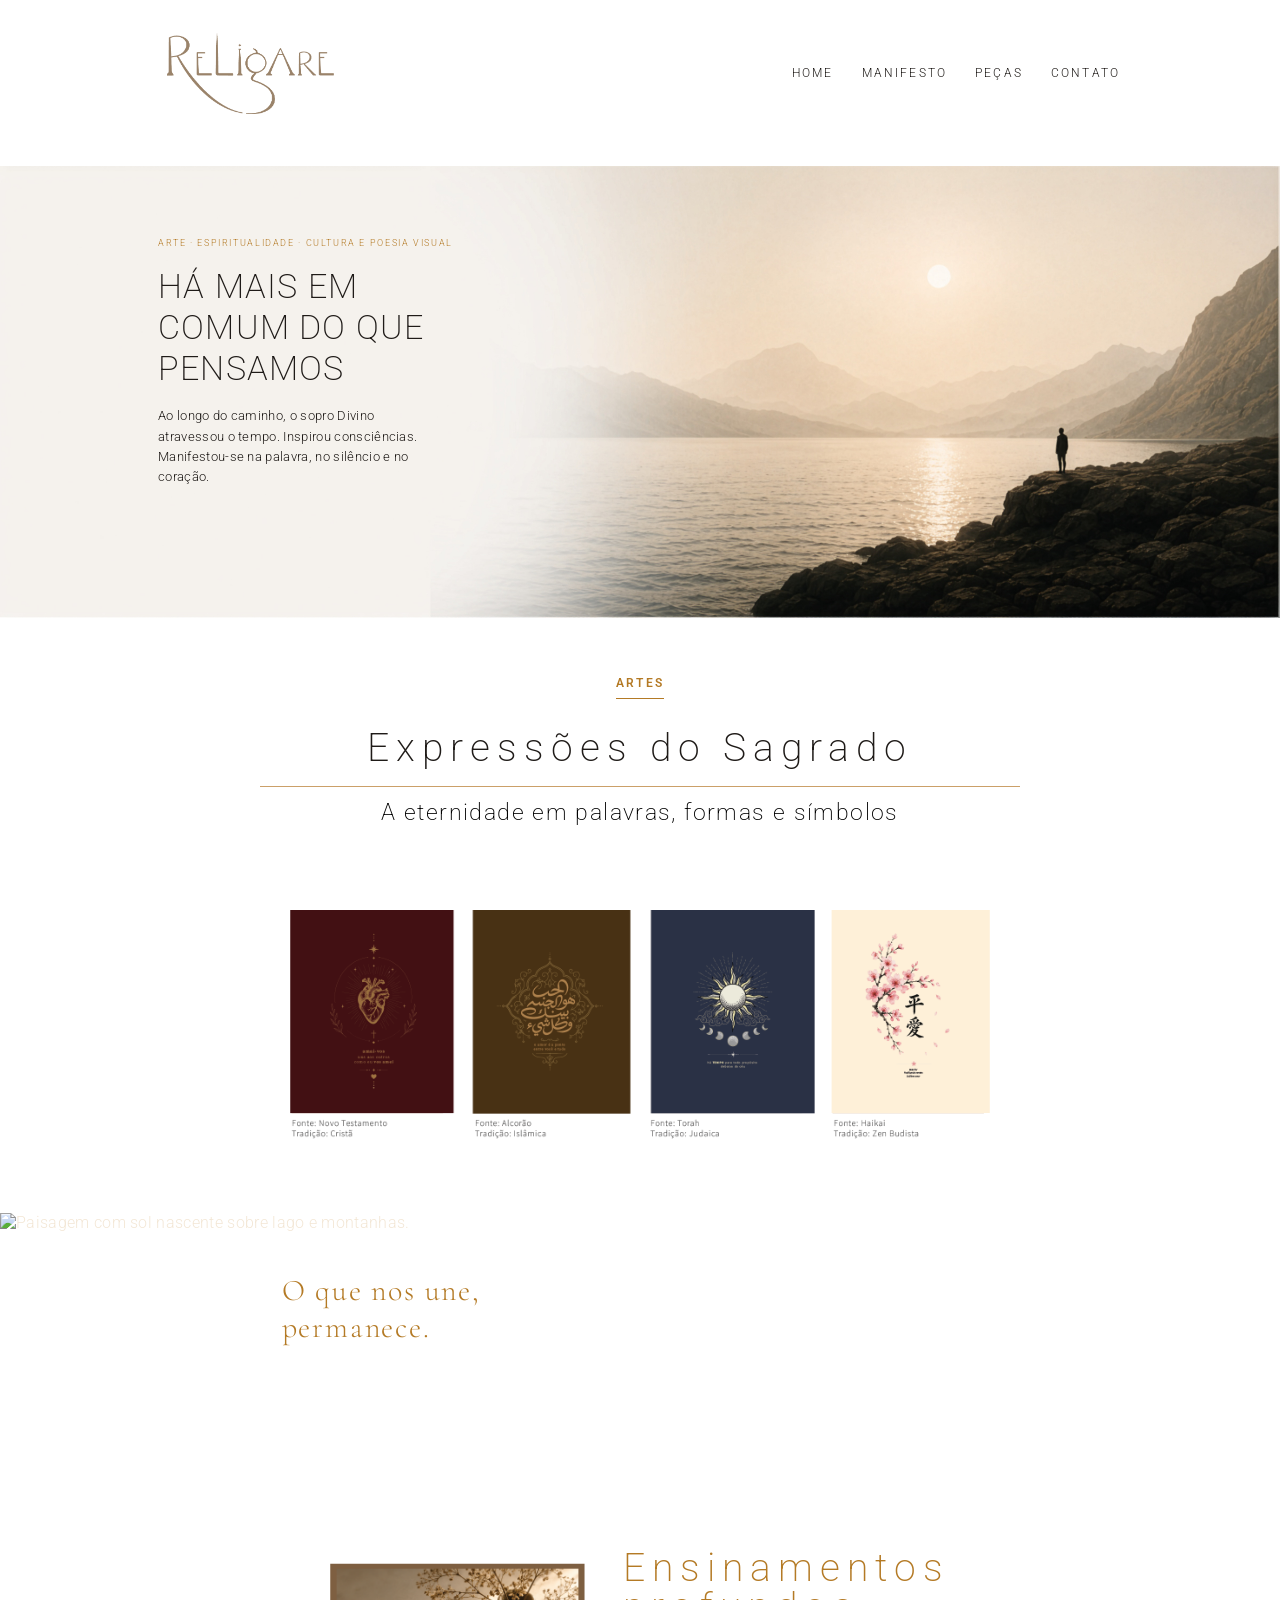
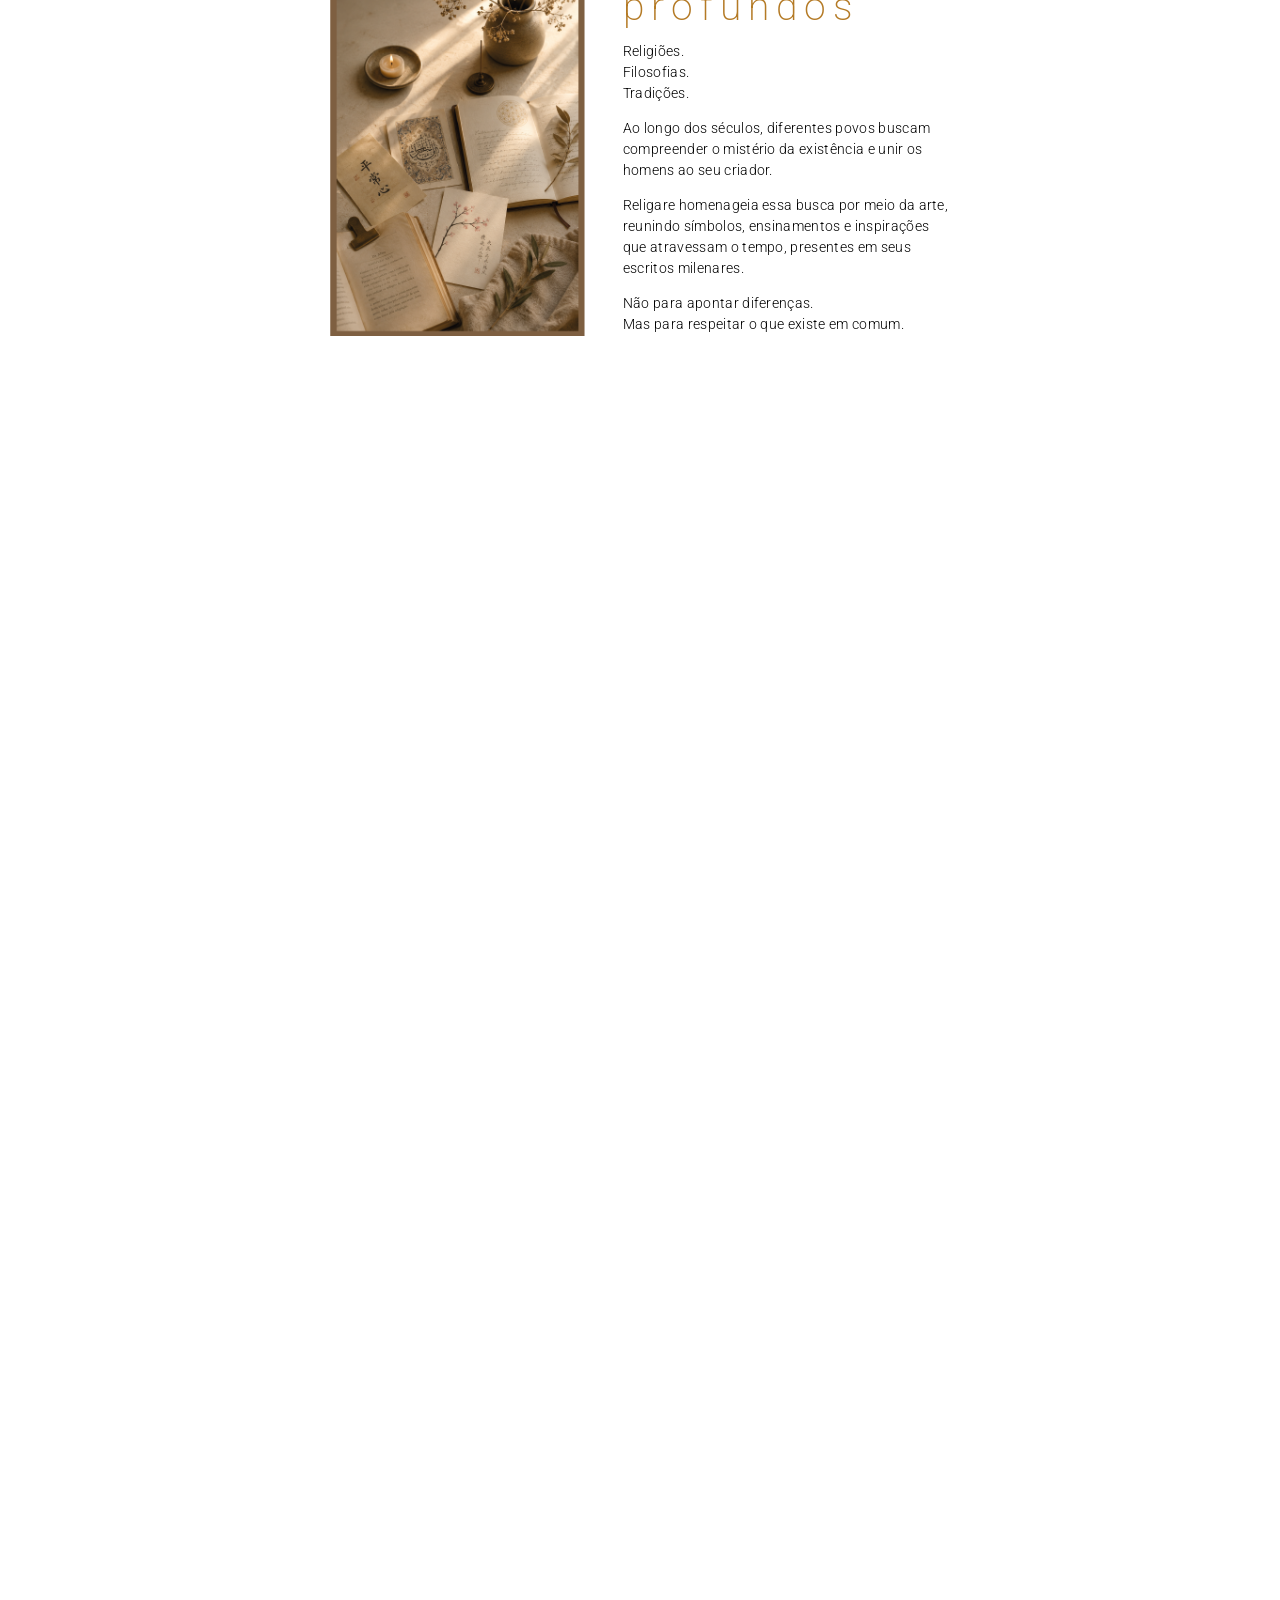
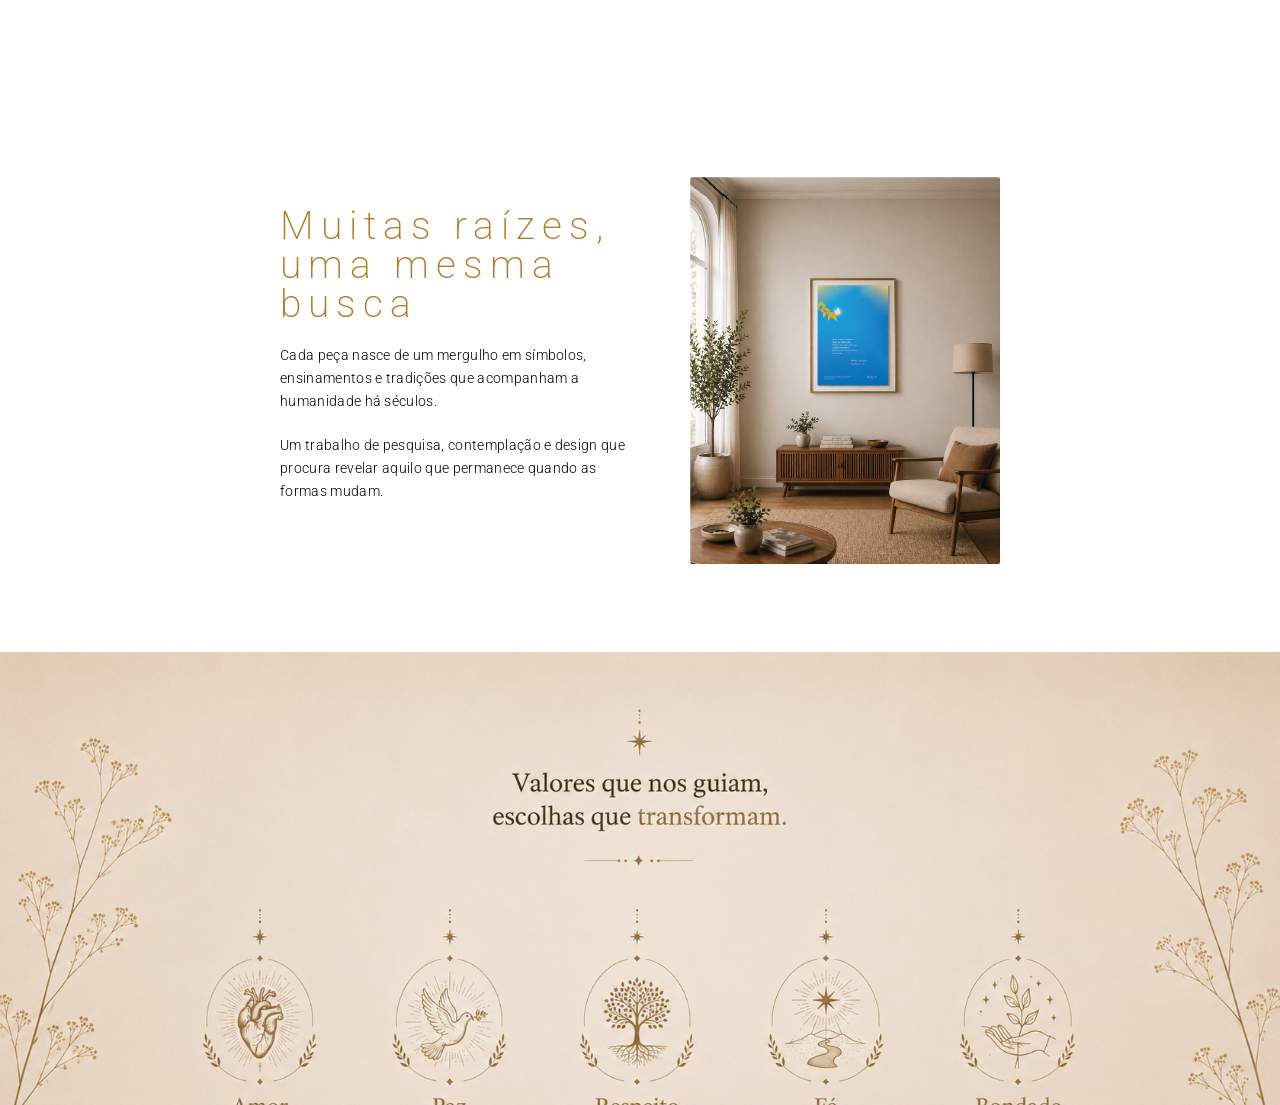
==== index.html @ 3f70bb4f "Adiciona links das 4 peças na seção Expressões do Sagrado Cada imagem (Amai-vos, A Ponte, Há Tempo, " ====
<!doctype html>
<html lang="pt-BR">
<head>
  <meta charset="utf-8" />
  <meta name="viewport" content="width=device-width, initial-scale=1" />
  <title>Religare — Arte, espiritualidade e aquilo que nos une</title>
  <meta name="description" content="Religare: arte, espiritualidade, cultura e poesia visual. Camisetas, pôsteres e fragmentos inspirados em mensagens universais." />
  <link rel="preconnect" href="https://fonts.googleapis.com">
  <link rel="preconnect" href="https://fonts.gstatic.com" crossorigin>
  <link href="https://fonts.googleapis.com/css2?family=Cormorant+Garamond:wght@400;500;600&family=Inter:wght@300;400;500;600&family=Roboto:wght@100;300;400;500;700;900&display=swap" rel="stylesheet">
  <link rel="stylesheet" href="style.css?v=7" />
</head>
<body>
  <header class="site-header">
    <a class="brand" href="index.html#top" aria-label="Religare">
      <img src="assets/marca_topo.png" width="181px" alt="Religare" />
    </a>

    <!-- botão hamburger (visível apenas em mobile) -->
    <button class="menu-toggle" aria-controls="main-nav" aria-expanded="false" aria-label="Abrir menu">
      <span></span>
      <span></span>
      <span></span>
    </button>

    <nav id="main-nav" class="main-nav" aria-label="Menu principal">
      <a href="index.html">HOME</a>
      <a href="manifesto.html">MANIFESTO</a>
      <a href="pecas/index.html">PEÇAS</a>
      <a href="contato.html">CONTATO</a>
    </nav>
  </header>

  <main id="top">
    <section class="hero section-wide">
      <img src="assets/topo.png" alt="Paisagem contemplativa com montanhas, água e sol ao fundo." />
      <div class="hero-copy">
        <p class="eyebrow">arte · espiritualidade · cultura e poesia visual</p>
        <h1>Há mais em<br>comum do que<br>pensamos</h1>
        <p>Ao longo do caminho, o sopro Divino atravessou o tempo. Inspirou consciências. Manifestou-se na palavra, no silêncio e no coração.</p>
      </div>
    </section>

    <section class="arts-section">
      <p class="section-label">artes</p>


      <h2 class="arts-title">Expressões do Sagrado</h2>
      <div class="arts-line" aria-hidden="true"></div>
      <p class="arts-subtitle">A eternidade em palavras, formas e símbolos</p>

      <div class="arts-links">
        <picture>
          <source media="(max-width:760px)" srcset="assets/artes_vertical.png">
          <img class="arts-row" src="assets/artes.png" alt="Quatro artes do projeto Religare em miniatura." />
        </picture>
        <a class="arts-link" href="pecas/amai-vos.html" aria-label="Ver peça Amai-vos"></a>
        <a class="arts-link" href="pecas/ponte.html" aria-label="Ver peça A Ponte"></a>
        <a class="arts-link" href="pecas/tempo.html" aria-label="Ver peça Há Tempo"></a>
        <a class="arts-link" href="pecas/belaflor.html" aria-label="Ver peça Bela Flor"></a>
      </div>
    </section>

    <section class="sun-fragment">
      <img src="assets/amanhecer.png" alt="Paisagem com sol nascente sobre lago e montanhas." />
      <p>O que nos une,<br>permanece.</p>
    </section>

    <section class="floating-block ensinamentos">
      <img src="assets/ensinamentos.png" alt="Materiais impressos, cartas e objetos do universo Religare sobre uma mesa." />
      <div class="floating-copy">
        <h2>Ensinamentos<br>profundos</h2>
        <p>Religiões.<br>Filosofias.<br>Tradições.</p>
        <p>Ao longo dos séculos, diferentes povos buscam compreender o mistério da existência e unir os homens ao seu criador.</p>
        <p>Religare homenageia essa busca por meio da arte, reunindo símbolos, ensinamentos e inspirações que atravessam o tempo, presentes em seus escritos milenares.</p>
        <p>Não para apontar diferenças.<br>Mas para respeitar o que existe em comum.</p>
      </div>
    </section>

    <section class="tshirts section-wide">
      <picture>
        <source media="(max-width:760px)" srcset="assets/camisetas_mobile2.png">
        <img src="assets/camisetas2.png" alt="Três camisetas Religare penduradas em cabideiro sobre fundo bege." />
      </picture>
    </section>

    <section class="split-feature many-roots">
      <div class="split-copy">
        <h2>Muitas raízes,<br>uma mesma busca</h2>
        <p>Cada peça nasce de um mergulho em símbolos, ensinamentos e tradições que acompanham a humanidade há séculos.</p>
        <p>Um trabalho de pesquisa, contemplação e design que procura revelar aquilo que permanece quando as formas mudam.</p>
      </div>
      <img src="assets/poster.png" alt="Sala com pôster Religare em moldura." />
    </section>

    <section class="values">
      <picture>
        <source media="(max-width:760px)" srcset="assets/valores_mobile.png">
        <img src="assets/valores2.png" alt="Painel com símbolos e valores: amor, paz, respeito, fé e bondade." />
      </picture>
    </section>

    <section class="closing">
      <img src="assets/mesmaluz.png" alt="Textura clara com sombras de plantas." />

    </section>
  </main>

  <footer id="contato" class="site-footer">
    <div>
      <img src="assets/marca_bottom.png" alt="Religare" />
      <nav>
        <a href="manifesto.html">manifesto</a>
        <a href="pecas/index.html">peças</a>
        <a href="contato.html">contato</a>
      </nav>
    </div>
    <div class="footer-contact">
      <p>Religare é design, arte, cultura, poesia e espiritualidade. Um convite para reconhecer aquilo que nos conecta.</p>
      <a class="instagram" href="#">instagram (em breve)</a>
    </div>
  </footer>

  <!-- adiciona script de toggling do menu -->
  <script>
    (function(){
      const btn = document.querySelector('.menu-toggle');
      const nav = document.getElementById('main-nav');
      if(!btn || !nav) return;
      btn.addEventListener('click', () => {
        const open = nav.classList.toggle('open');
        btn.setAttribute('aria-expanded', open ? 'true' : 'false');
      });
    })();
  </script>
</body>
</html>
---- style.css ----
:root{
  --bg:#000;
  --paper:#efe4d4;
  --paper-2:#ddcdbc;
  --gold:#b47a25;
  --gold-soft:#c99b61;
  --taupe:#937a67;
  --text:#f3e7d6;
  --muted:#cdbca8;
  --serif:"Cormorant Garamond", Georgia, serif;
  --sans:"Inter", Arial, sans-serif;
}

*{box-sizing:border-box}
html{scroll-behavior:smooth}
body{
  margin:0;
  background:var(--bg);
  color:var(--text);
  font-family: 'Roboto', var(--sans);
  font-weight:300;
  letter-spacing:.02em;
}

img{
  display:block;
  max-width:100%;
}

/* header: brand à esquerda, menu à direita na mesma linha */
.site-header{
  /* mantém os valores já usados e garante layout em linha */
  width:min(100%, 1120px);
  margin:0 auto;
  padding:28px clamp(24px, 7vw, 80px) 48px;
  display:flex;
  align-items:center;
  justify-content:space-between;
  gap:24px;
  position:relative;
  z-index:200;
}

/* menu superior à direita */
.main-nav{
  display:flex;
  gap:28px;
  align-items:center;
}

.main-nav a{
  color:#1f1b18;
  text-decoration:none;
  text-transform:uppercase;
  letter-spacing:.18em;
  font-size:12px;
  font-weight:300;
  font-family: 'Roboto', var(--sans);
  transition: color .18s ease;
}

.main-nav a:hover,
.main-nav a:focus{
  color: var(--taupe);
  outline: none;
}

/* responsivo: empilha o menu em telas pequenas */
@media (max-width:760px){
  .site-header{
    padding:18px 20px;
  }
  .main-nav{
    gap:18px;
  }
  .main-nav a{ font-size:11px; }

  /* esconder o menu horizontal no mobile — mostrar apenas o hamburger */
  .main-nav{
    display: none; /* evita que MANIFESTO/CONTATO fiquem visíveis no header mobile */
    position: absolute;
    right: clamp(12px, 4vw, 20px);
    top: calc(100% + 8px);
    background: #fff;
    box-shadow: 0 8px 24px rgba(17,15,13,0.06);
    border-radius: 6px;
    padding: 12px;
    flex-direction: column;
    gap: 8px;
    z-index: 160;
    min-width: 160px;
  }

  /* quando o menu for aberto pelo botão hamburger, mostrar o nav */
  .main-nav.open{
    display: flex;
  }
}

main{
  overflow:hidden;
}

.section-wide{
  width:100%;
  max-width:1120px;
  margin:0 auto;
  position:relative;
}

.hero{
  min-height:405px;
  display:flex;
  align-items:center;
  background:#eee5da;
}

.hero img {
  /* impede encolhimento em flexbox */
  flex: 0 0 100vw;
  min-width: 100vw;
  max-width: 100vw; /* mantém o limite à largura da viewport */
  margin-left: calc(50% - 50vw); /* puxa para a esquerda e centraliza na viewport */
  display: block;
  object-fit: cover;
  height: auto;
}

.hero-copy{
  position:absolute;
  left:clamp(32px, 7vw, 78px);
  top:clamp(38px, 7vw, 72px);
  color:#1f1b18;
  max-width:300px;
}

.eyebrow{
  margin:0 0 18px;
  font-size:9px;
  text-transform:uppercase;
  letter-spacing:.18em;
  color:var(--gold);
}

h1,h2{
  font-family:var(--serif);
  font-weight:500;
  line-height:.95;
  margin:0;
}

h1{
  font-size:clamp(38px, 6vw, 58px);
  letter-spacing:.035em;
}

/* Override for hero title */
.hero-copy h1{
  font-family: 'Roboto', var(--serif);
  font-weight: 193;
  font-size: 34px;
  line-height: 1.2;
  text-transform: uppercase;
}

.hero-copy p:not(.eyebrow){
  max-width:270px;
  margin:18px 0 0;
  font-size:13px;
  line-height:1.55;
}

.arts-section {
  padding:54px 24px 64px;
  text-align:center;
}

/* título principal da seção */
.arts-title{
  margin: 18px 0 6px;
  font-family: 'Roboto', var(--serif);
  font-weight: 200;
  font-size: clamp(34px, 6.5vw, 39px);
  line-height: 1;
  letter-spacing: .18em;
  color: #1f1b18;
  text-transform: none;
}

/* linha longa abaixo do título */
.arts-line{
  width: min(760px, 80%);
  height: 1px;
  margin: 18px auto 12px;
  background: var(--gold-soft);
  opacity: .95;
}

/* legenda / subtítulo */
.arts-subtitle{
  margin: 0 0 28px;
  color: #000;
  font-family: Roboto, var(--sans);
  font-size: 23px;
  letter-spacing: .06em;
  font-weight: 200;
}

/* mantém a label pequena acima (já existente) */
.section-label{
  display:inline-block;
  margin:0 0 12px;
  color:var(--gold);
  font-size:12px;
  font-weight:600;
  letter-spacing:.18em;
  text-transform:uppercase;
  border-bottom:1px solid var(--gold);
  padding-bottom:8px;
}

.rule{
  width:min(270px, 52vw);
  height:1px;
  margin:0 auto 42px;
  background:var(--gold);
}

.arts-row{
  width:min(700px, 80vw);
  margin:0 auto;
  margin-top: 56px !important;
}

.arts-links{
  position:relative;
  display:inline-block;
  line-height:0;
}

.arts-link{
  position:absolute;
  top:0;
  height:100%;
  width:25%;
}
.arts-link:nth-of-type(1){ left:0; }
.arts-link:nth-of-type(2){ left:25%; }
.arts-link:nth-of-type(3){ left:50%; }
.arts-link:nth-of-type(4){ left:75%; }

.sun-fragment{
  width:100%;
  max-width:1120px;
  margin:0 auto 76px;
  position:relative;
}

.sun-fragment img{
  width:100%;
  min-height:260px;
  object-fit:cover;
}

.sun-fragment p{
  position:absolute;
  left:18%;
  top:23%;
  color:var(--gold);
  font-family:var(--serif);
  font-size:clamp(20px, 3vw, 30px);
  line-height:1.22;
  letter-spacing:.06em;
  margin:0;
}

.floating-block{
  width:min(620px, 78vw);
  margin:0 auto 70px;
  display:grid;
  grid-template-columns:auto 1fr;
  gap:38px;
  align-items:stretch; /* alterado de center para stretch */
}

.floating-block img{
  width:auto;
  height:100%;
  object-fit:contain;
  box-shadow:none;
}

.floating-block h2,
.split-copy h2{
  color:var(--gold);
  font-family:var(--sans);
  font-size:clamp(24px, 4vw, 38px);
  font-weight:500;
  letter-spacing:.06em;
  line-height:1.08;
}

.tshirts{
  min-height:365px;
  margin-bottom:78px;
}

.tshirts img{
  width:100%;
  min-height:365px;
  object-fit:cover;
}

.tshirts picture{
  display:block;
}

.tshirts picture img{
  width:100%;
  max-width:100%;
  margin-left:0;
}

.tshirts-copy{
  position:absolute;
  left:clamp(38px, 12vw, 160px);
  top:clamp(48px, 9vw, 86px);
  color:#fff7ec;
  max-width:330px;
}

.tshirts-copy h2{
  font-family:var(--serif);
  font-size:clamp(28px, 4.2vw, 44px);
  line-height:1.05;
  color:#fff7ec;
}

.tshirts-copy p{
  margin-top:20px;
  max-width:260px;
  font-size:14px;
  line-height:1.55;
  color:#fff3df;
}

.split-feature{
  width:min(720px, 86vw);
  margin:0 auto 88px;
  display:grid;
  grid-template-columns:1fr 160px;
  gap:38px;
  align-items:start;
}

.split-copy{
  padding-top:30px;
}

.split-copy p{
  max-width:360px;
  margin:20px 0 0;
  color:var(--muted);
  font-size:14px;
  line-height:1.65;
}

.split-feature img{
  width:160px;
  border-radius:2px;
  box-shadow:0 18px 52px rgba(0,0,0,.35);
}

.values{
  width:min(950px, 90vw);
  margin:0 auto 72px;
  background:#efe3d4;
  padding:0;
}

.values img{
  width:100%;
}

.closing{
  width:min(700px, 84vw);
  margin:0 auto 70px;
  border-radius:18px;
  overflow:hidden;
  position:relative;
  background:#efe3d4;
}

.closing img{
  width:100%;
}

.closing div{
  position:absolute;
  inset:0;
  display:flex;
  flex-direction:column;
  justify-content:center;
  align-items:center;
  text-align:center;
  color:#8d7563;
  font-family:var(--serif);
  font-size:clamp(20px, 3vw, 30px);
  line-height:1.22;
}

.closing p{
  margin:.22em 0;
}

.site-footer{
  width:100%;
  max-width:1120px;
  margin:0 auto;
  min-height:230px;
  background:var(--taupe);
  color:#f1dfca;
  padding:48px clamp(26px, 7vw, 80px);
  display:grid;
  grid-template-columns:1fr minmax(280px, 1.3fr);
  gap:44px;
  align-items:start;
  position: relative;
  z-index: 0;
  background: transparent; /* background movido para pseudo-elemento */
}

.site-footer::before{
  content: "";
  position: absolute;
  left: 50%;
  transform: translateX(-50%);
  width: 100vw;
  top: 0;
  bottom: 0;
  background: var(--taupe);
  z-index: -1;
}

.site-footer img{
  width:132px;
  opacity:.86;
}

.site-footer nav{
  margin-top:58px;
  display:flex;
  gap:28px;
}

.site-footer a{
  color:#f1dfca;
  text-decoration:none;
  text-transform:uppercase;
  letter-spacing:.18em;
  font-size:10px;
}

.footer-contact p{
  max-width:360px;
  margin:0;
  font-size:12px;
  line-height:1.65;
}

.footer-contact{
  justify-self:end;
  text-align:right;
}

.button{
  display:inline-block;
  padding:8px 14px;
  background:var(--gold);
  color:#2b1c10!important;
  font-size:10px!important;
}

.instagram{
  display:inline-block;
  margin-top:28px;
  font-weight:600;
}

@media (max-width:760px){
  .site-header{
    padding:24px 24px 36px;
  }

  .hero{
    min-height:520px;
  }

  .hero img{
    min-height:520px;
    object-position:62% center;
  }

  .hero-copy{
    left:26px;
    top:44px;
  }

  .arts-row{
    margin-top: 30px !important;
  }

  .arts-link{
    width:100%;
    height:25%;
    left:0 !important;
  }
  .arts-link:nth-of-type(1){ top:0; }
  .arts-link:nth-of-type(2){ top:25%; }
  .arts-link:nth-of-type(3){ top:50%; }
  .arts-link:nth-of-type(4){ top:75%; }

  .floating-block{
    grid-template-columns:1fr;
    width:min(360px, 82vw);
    gap:22px;
  }

  .floating-block img{
    width:100%;
  }

  .tshirts-copy{
    left:28px;
    top:44px;
  }

  .split-feature{
    grid-template-columns:1fr;
    width:min(360px, 84vw);
  }

  .split-feature img{
    width:100%;
  }

  .site-footer{
    grid-template-columns:1fr;
    gap:28px;
  }

  .site-footer nav{
    margin-top:32px;
  }

  .footer-contact{
    justify-self:start;
    text-align:left;
  }

  .instagram{
    margin-top:22px;
  }

  /* para .many-roots no mobile: imagem em cima, texto embaixo (igual a ensinamentos) */
  .many-roots.split-feature{
    display: flex;
    flex-direction: column-reverse; /* inverte a ordem para que a imagem fique acima do texto */
    width: min(360px, 82vw);
    gap: 22px;
    align-items: stretch;
  }

  .many-roots.split-feature img{
    width: 100%;
    height: auto;
    object-fit: contain;
    order: -1; /* redundante com column-reverse, serve como fallback */
  }
}

/* hamburger button */
.menu-toggle{
  appearance: none;
  -webkit-appearance: none;
  background: transparent;
  border: 0;
  width: 44px;
  height: 40px;
  padding: 6px;
  display: none;
  align-items: center;
  justify-content: center;
  flex-direction: column;
  cursor: pointer;
  position: relative;
  z-index: 220;
  -webkit-tap-highlight-color: transparent;
}

.menu-toggle:focus,
.menu-toggle:focus-visible{
  outline: 2px solid rgba(180,122,37,.35);
  outline-offset: 4px;
}

.menu-toggle span{
  display: block;
  width: 28px;
  height: 2px;
  background: var(--taupe);
  margin: 4px 0;
  border-radius: 2px;
  transform: none;
  transition: transform .18s ease, opacity .18s ease, background .18s ease;
}

.menu-toggle[aria-expanded="true"] span:nth-child(1){
  transform: translateY(8px) rotate(45deg);
}
.menu-toggle[aria-expanded="true"] span:nth-child(2){
  opacity:0;
}
.menu-toggle[aria-expanded="true"] span:nth-child(3){
  transform: translateY(-8px) rotate(-45deg);
}

@media (max-width:760px){
  .menu-toggle{
    display:flex;
  }

  .main-nav{ display: none; }
  .main-nav.open{ display: flex; }
}

html, body {
  height: 100%;
  background-color: #ffffff;
  background-image: none;
}

/* full-bleed images (pegar 100% da largura da viewport sem serem limitadas pelo container)
   NOTA: .closing img NÃO está aqui para que mesmaluz continue inserida no container */
.hero img,
.sun-fragment img,
.tshirts picture,
.values img {
  width: 100vw;
  max-width: 100vw;
  margin-left: calc(50% - 50vw); /* centraliza full-bleed mantendo o fluxo */
  display: block;
  object-fit: cover; /* preenche a área mantendo proporção */
  height: auto;
}

/* imagens que pertencem ao layout (não devem sair do container) */
.closing img {
  width: 100%;
  max-width: 100%;
  margin-left: 0;
  display: block;
  object-fit: cover;
  height: auto;
}

/* mantém o comportamento já definido para imagens que não devem ser cortadas (ensinamentos, muitas raízes) */
.many-roots .split-copy h2{
  font-family: 'Roboto', var(--serif);
  font-weight: 200;
  font-size: clamp(34px, 6.5vw, 39px);
  line-height: 1;
  letter-spacing: .18em;
  color: var(--gold);
  text-transform: none;
}

.many-roots .split-copy p{
  color: #000;
}

.many-roots.split-feature{
  /* manter coluna de texto + coluna auto para a imagem */
  grid-template-columns: 1fr auto;
  align-items: stretch; /* faz a imagem preencher a altura do texto */
}

.many-roots.split-feature img{
  width: auto;
  height: 100%;
  object-fit: contain; /* mostra a imagem inteira sem cortes laterais */
  box-shadow: none;
  border-radius: 2px;
}

.floating-block.ensinamentos .floating-copy h2{
  font-family: 'Roboto', var(--serif);
  font-weight: 200;
  font-size: clamp(34px, 6.5vw, 39px);
  line-height: 1;
  letter-spacing: .18em;
  color: var(--gold);
  text-transform: none;
}

.floating-block.ensinamentos .floating-copy p{
  color: #000;
  font-size: 14px;
  line-height: 1.5;
}

.manifesto-page{
  background:#fff;
  color:#1f1b18;
}

.manifesto-hero{
  width:min(760px, calc(100% - 48px));
  margin:0 auto;
  display:block;
  overflow:hidden;
  background:#efe4d4;
}

.manifesto-hero img{
  width:100%;
  max-width:100%;
  height:auto;
  margin-left:0;
  object-fit:contain;
  object-position:center;
}

.manifesto-content{
  width:min(760px, calc(100% - 48px));
  margin:0 auto;
  padding:72px 0 82px;
  text-align:center;
}

.manifesto-title{
  max-width:640px;
  margin:18px auto 6px;
  font-family:'Roboto', var(--sans);
  font-weight:200;
  font-size:clamp(34px, 6vw, 48px);
  line-height:1.08;
  letter-spacing:.16em;
  color:#1f1b18;
}

.manifesto-body{
  max-width:640px;
  margin:48px auto 0;
  text-align:left;
}

.manifesto-body p{
  margin:0 0 24px;
  color:#1f1b18;
  font-size:clamp(16px, 2vw, 18px);
  font-weight:300;
  line-height:1.82;
  letter-spacing:.02em;
}

.manifesto-body p:nth-child(1){
  color:var(--gold);
  font-family:var(--serif);
  font-size:clamp(24px, 3.4vw, 34px);
  line-height:1.25;
  letter-spacing:.04em;
}

.manifesto-link{
  margin:48px 0 0;
}

.manifesto-link a{
  color:var(--gold);
  font-family:var(--serif);
  font-style:italic;
  font-size:18px;
  text-decoration:none;
  border-bottom:1px solid var(--gold-soft);
  padding-bottom:2px;
  transition:color .18s ease;
}

.manifesto-link a:hover,
.manifesto-link a:focus{
  color:#8a5a1a;
}

.sobre-content{
  padding-bottom:96px;
}

.sobre-signature{
  margin-top:56px;
  padding-top:28px;
  border-top:1px solid var(--paper-2);
}

.sobre-signature-name{
  margin:0;
  color:#1f1b18;
  font-family:var(--serif);
  font-size:20px;
  font-weight:500;
}

.sobre-signature-role{
  margin:4px 0 0;
  color:var(--gold);
  font-size:11px;
  font-weight:500;
  letter-spacing:.16em;
  text-transform:uppercase;
}

.manifesto-closing{
  margin-bottom:78px;
  position:relative;
  overflow:hidden;
}

.manifesto-closing img{
  width:100vw;
  max-width:100vw;
  min-height:300px;
  margin-left:calc(50% - 50vw);
  object-fit:cover;
}

.manifesto-closing p{
  position:absolute;
  left:clamp(32px, 15vw, 180px);
  top:50%;
  transform:translateY(-50%);
  margin:0;
  color:var(--gold);
  font-family:var(--serif);
  font-size:clamp(24px, 4vw, 42px);
  line-height:1.18;
  letter-spacing:.06em;
}

@media (max-width:760px){
  .manifesto-hero{
    width:min(100% - 40px, 560px);
  }

  .manifesto-hero img{
    min-height:0;
    object-position:center;
  }

  .manifesto-content{
    width:min(100% - 40px, 560px);
    padding:54px 0 64px;
  }

  .manifesto-title{
    font-size:34px;
    letter-spacing:.12em;
  }

  .manifesto-body{
    margin-top:36px;
  }

  .manifesto-body p{
    font-size:16px;
    line-height:1.72;
    margin-bottom:22px;
  }

  .manifesto-body p:nth-child(1){
    font-size:25px;
  }

  .manifesto-closing{
    margin-bottom:58px;
  }

  .manifesto-closing img{
    min-height:260px;
    object-position:center;
  }

  .manifesto-closing p{
    left:28px;
  }
}

/* contato */
.contact-page{
  background:#fff;
  color:#1f1b18;
}

.contact-main{
  overflow:visible;
}

.contact-intro{
  width:min(960px, calc(100% - 48px));
  min-height:520px;
  margin:0 auto 88px;
  display:grid;
  grid-template-columns:1.08fr .92fr;
  background:var(--paper);
}

.contact-intro-copy{
  padding:clamp(54px, 8vw, 90px);
  padding-right:clamp(34px, 5vw, 64px);
  display:flex;
  flex-direction:column;
  align-items:flex-start;
}

.contact-intro-copy h1{
  color:#1f1b18;
  font-family:'Roboto', var(--sans);
  font-size:clamp(38px, 5.1vw, 58px);
  font-weight:100;
  line-height:1.08;
  letter-spacing:.08em;
  text-transform:uppercase;
}

.contact-lead{
  max-width:440px;
  margin:32px 0 0;
  color:#55483e;
  font-size:15px;
  line-height:1.78;
}

.contact-email{
  margin-top:auto;
  padding-top:50px;
}

.contact-email span{
  display:block;
  margin-bottom:9px;
  color:var(--gold);
  font-size:10px;
  font-weight:500;
  letter-spacing:.2em;
  text-transform:uppercase;
}

.contact-email a{
  color:#1f1b18;
  font-family:var(--serif);
  font-size:clamp(22px, 3vw, 30px);
  text-decoration:none;
  border-bottom:1px solid var(--gold-soft);
  transition:color .18s ease;
}

.contact-email a:hover,
.contact-email a:focus{
  color:var(--gold);
}

.contact-symbol{
  min-height:520px;
  position:relative;
  overflow:hidden;
  display:flex;
  align-items:center;
  justify-content:center;
  background:#191613;
}

.contact-sun{
  width:clamp(112px, 16vw, 172px);
  aspect-ratio:1;
  border-radius:50%;
  background:linear-gradient(145deg, #dfb371, #a96719);
  box-shadow:0 0 80px rgba(201,155,97,.2);
}

.contact-orbit{
  position:absolute;
  left:50%;
  top:50%;
  border:1px solid rgba(201,155,97,.38);
  border-radius:50%;
  transform:translate(-50%, -50%);
}

.orbit-one{
  width:270px;
  height:270px;
}

.orbit-two{
  width:420px;
  height:420px;
}

.contact-symbol::before,
.contact-symbol::after{
  content:"";
  position:absolute;
  background:rgba(201,155,97,.22);
}

.contact-symbol::before{
  width:1px;
  height:100%;
  left:50%;
}

.contact-symbol::after{
  width:100%;
  height:1px;
  top:50%;
}

.contact-symbol p{
  position:absolute;
  left:36px;
  bottom:32px;
  margin:0;
  color:#ddc6a8;
  font-family:var(--serif);
  font-size:16px;
  line-height:1.4;
  letter-spacing:.08em;
}

.contact-form-section{
  width:min(760px, calc(100% - 48px));
  margin:0 auto;
  padding:0 0 108px;
}

.form-heading{
  max-width:570px;
  margin-bottom:50px;
}

.form-heading .eyebrow{
  margin-bottom:16px;
  font-size:10px;
}

.form-heading h2{
  color:#1f1b18;
  font-family:'Roboto', var(--sans);
  font-size:clamp(30px, 5vw, 44px);
  font-weight:200;
  line-height:1.16;
  letter-spacing:.1em;
}

.form-heading > p:last-child{
  margin:20px 0 0;
  color:#6b5d52;
  font-size:14px;
  line-height:1.7;
}

.contact-form{
  padding:clamp(30px, 5vw, 52px);
  background:#f6f0e8;
  border-top:1px solid var(--gold-soft);
}

.form-honeypot{
  position:absolute!important;
  left:-10000px!important;
  width:1px!important;
  height:1px!important;
  overflow:hidden!important;
  opacity:0!important;
  pointer-events:none!important;
}

.form-row{
  display:grid;
  grid-template-columns:1fr 1fr;
  gap:28px;
}

.form-field{
  margin-bottom:30px;
}

.form-field label{
  display:block;
  margin-bottom:10px;
  color:#463b33;
  font-size:11px;
  font-weight:500;
  letter-spacing:.16em;
  text-transform:uppercase;
}

.form-field input,
.form-field textarea,
.form-field select{
  width:100%;
  border:0;
  border-bottom:1px solid #c8b6a1;
  border-radius:0;
  padding:11px 0 13px;
  background:transparent;
  color:#1f1b18;
  font:300 15px/1.5 'Roboto', var(--sans);
  outline:none;
  transition:border-color .18s ease;
}

.form-field textarea{
  min-height:150px;
  resize:vertical;
}

.form-field select{
  appearance:none;
  -webkit-appearance:none;
  -moz-appearance:none;
  padding-right:24px;
  cursor:pointer;
  background-image:url("data:image/svg+xml,%3Csvg xmlns='http://www.w3.org/2000/svg' width='12' height='8' viewBox='0 0 12 8'%3E%3Cpath d='M1 1l5 5 5-5' fill='none' stroke='%23937a67' stroke-width='1.4' stroke-linecap='round' stroke-linejoin='round'/%3E%3C/svg%3E");
  background-repeat:no-repeat;
  background-position:right center;
  background-size:11px 7px;
}

.form-field select:disabled{
  opacity:.4;
  cursor:not-allowed;
}

.form-field input::placeholder,
.form-field textarea::placeholder{
  color:#9d8e80;
  opacity:1;
}

.form-hint{
  margin:8px 0 0;
  color:#8a7c6e;
  font-size:11px;
  line-height:1.5;
}

.form-field input:focus,
.form-field textarea:focus,
.form-field select:focus{
  border-color:var(--gold);
}

.form-actions{
  display:flex;
  align-items:center;
  justify-content:space-between;
  gap:28px;
}

.contact-submit{
  flex:0 0 auto;
  border:0;
  padding:14px 18px;
  background:var(--gold);
  color:#22170e;
  font:500 10px/1 'Roboto', var(--sans);
  letter-spacing:.16em;
  text-transform:uppercase;
  cursor:pointer;
  transition:background .18s ease, transform .18s ease;
}

.contact-submit span{
  margin-left:12px;
  font-size:15px;
}

.contact-submit:hover,
.contact-submit:focus{
  background:#c48a32;
  transform:translateY(-1px);
}

.contact-submit:disabled{
  cursor:wait;
  opacity:.65;
  transform:none;
}

.form-actions p{
  max-width:300px;
  margin:0;
  color:#78695d;
  font-size:11px;
  line-height:1.55;
}

.form-actions a{
  color:#5e4d3e;
  text-underline-offset:3px;
}

.form-status{
  display:none;
  margin:24px 0 0;
  padding:14px 16px;
  border-left:2px solid var(--gold-soft);
  background:rgba(201,155,97,.09);
  color:#5d4e42;
  font-size:13px;
  line-height:1.55;
}

.form-status.is-visible{
  display:block;
}

.form-status.is-success{
  border-left-color:#778c64;
  background:rgba(119,140,100,.1);
  color:#415138;
}

.form-status.is-error{
  border-left-color:#a2533e;
  background:rgba(162,83,62,.08);
  color:#763e30;
}

.form-status a{
  color:inherit;
  font-weight:500;
  text-underline-offset:3px;
}

/* vitrine de peças */
.pecas-index-main{
  overflow:visible;
}

.pecas-hero{
  width:min(760px, calc(100% - 48px));
  margin:0 auto;
  padding:64px 24px 20px;
  text-align:center;
}

.pecas-hero-title{
  margin:18px 0 0;
  font-family:'Roboto', var(--serif);
  font-weight:200;
  font-size:clamp(34px, 6.5vw, 44px);
  line-height:1.05;
  letter-spacing:.14em;
  color:#1f1b18;
  text-transform:none;
}

.pecas-hero-sub{
  max-width:520px;
  margin:20px auto 0;
  color:#6b5d52;
  font-size:15px;
  line-height:1.7;
}

.pecas-grid-section{
  width:min(920px, calc(100% - 48px));
  margin:56px auto 96px;
}

.pecas-grid{
  display:grid;
  grid-template-columns:repeat(auto-fit, minmax(260px, 1fr));
  gap:32px;
}

.pecas-card{
  display:block;
  color:inherit;
  text-decoration:none;
  background:var(--paper);
  transition:transform .2s ease, box-shadow .2s ease;
}

.pecas-card:hover,
.pecas-card:focus{
  transform:translateY(-3px);
  box-shadow:0 18px 40px rgba(31,27,24,.12);
}

.pecas-card-image{
  aspect-ratio:1;
  display:flex;
  align-items:center;
  justify-content:center;
  padding:20px;
}

.pecas-card-image img{
  width:100%;
  height:100%;
  object-fit:contain;
}

.pecas-card-copy{
  padding:26px 28px 30px;
}

.pecas-card-collection{
  margin:0 0 10px;
  color:var(--gold);
  font-size:10px;
  font-weight:600;
  letter-spacing:.16em;
  text-transform:uppercase;
}

.pecas-card-copy h2{
  margin:0;
  font-family:var(--serif);
  font-weight:500;
  font-size:clamp(22px, 3vw, 28px);
  color:#1f1b18;
  text-transform:lowercase;
}

.pecas-card-link{
  margin:16px 0 0;
  color:#6b5d52;
  font-size:11px;
  font-weight:500;
  letter-spacing:.1em;
  text-transform:uppercase;
  transition:color .18s ease;
}

.pecas-card:hover .pecas-card-link,
.pecas-card:focus .pecas-card-link{
  color:var(--gold);
}

@media (max-width:760px){
  .pecas-hero{
    width:calc(100% - 40px);
    padding:48px 20px 12px;
  }

  .pecas-grid-section{
    width:calc(100% - 40px);
    margin:44px auto 72px;
  }

  .pecas-grid{
    grid-template-columns:1fr;
    gap:24px;
  }
}

/* peças */
.piece-page{
  background:#fff;
  color:#1f1b18;
}

.sr-only{
  position:absolute;
  width:1px;
  height:1px;
  padding:0;
  margin:-1px;
  overflow:hidden;
  clip:rect(0,0,0,0);
  white-space:nowrap;
  border:0;
}

.piece-main{
  overflow:visible;
}

.piece-hero{
  width:min(760px, calc(100% - 48px));
  margin:0 auto 8px;
  padding:64px 24px 48px;
  text-align:center;
  background:var(--paper);
}

.piece-emblem{
  width:500px;
  max-width:100%;
  margin:0 auto 26px;
}

.piece-emblem--amai-vos{
  width:428px;
}

.piece-emblem--barco{
  width:592px;
}

.piece-emblem--belaflor{
  width:500px;
}

.piece-emblem--ponte{
  width:500px;
}

.piece-emblem--tempo{
  width:500px;
}

.piece-title{
  margin:0;
  font-family:var(--serif);
  font-weight:500;
  font-size:clamp(28px, 4vw, 36px);
  letter-spacing:.1em;
  color:#1f1b18;
}

.piece-subtitle{
  margin:12px 0 0;
  color:var(--taupe);
  font-family:var(--serif);
  font-size:14px;
  font-style:italic;
  line-height:1.5;
  letter-spacing:.04em;
}

.piece-content{
  width:min(680px, calc(100% - 48px));
  margin:0 auto;
  padding:56px 0 96px;
}

.piece-body p{
  margin:0 0 20px;
  color:#37312e;
  font-family:'Lora', var(--serif);
  font-size:clamp(16px, 1.9vw, 18px);
  font-weight:400;
  line-height:1.8;
  letter-spacing:.005em;
}

.piece-quote{
  margin:44px 0;
  padding:0 0 0 24px;
  border-left:2px solid var(--gold-soft);
}

.piece-quote p{
  margin:0;
  color:var(--gold);
  font-family:'Lora', var(--serif);
  font-style:italic;
  font-size:clamp(21px, 3vw, 28px);
  line-height:1.35;
  letter-spacing:.02em;
}

.piece-citation{
  margin-top:48px;
  padding-top:24px;
  border-top:1px solid var(--paper-2);
}

.piece-citation p{
  margin:0 0 4px;
  color:#6b5d52;
  font-size:13px;
  letter-spacing:.04em;
}

.piece-citation-title{
  color:#1f1b18!important;
  font-family:var(--serif);
  font-size:17px!important;
  font-weight:600;
}

.piece-note{
  margin:52px 0;
  padding:26px 0;
  border-top:1px solid var(--paper-2);
  border-bottom:1px solid var(--paper-2);
}

.piece-note p{
  margin:0 0 8px;
  color:#6b5d52;
  font-size:14px;
  line-height:1.65;
}

.piece-note p:last-child{
  margin-bottom:0;
}

.piece-gallery{
  margin:0 0 64px;
}

.piece-gallery img{
  width:100%;
  height:auto;
  object-fit:contain;
}

.piece-craft{
  margin:0 0 56px;
}

.piece-craft h2{
  color:var(--gold);
  font-family:var(--sans);
  font-size:clamp(22px, 3.4vw, 30px);
  font-weight:500;
  letter-spacing:.04em;
  line-height:1.15;
}

.piece-craft p{
  margin:18px 0 0;
  color:#463b33;
  font-size:15px;
  line-height:1.65;
}

.piece-specs{
  margin:0 0 56px;
  padding-top:32px;
  border-top:1px solid var(--paper-2);
}

.piece-specs h2{
  color:#1f1b18;
  font-family:'Roboto', var(--sans);
  font-size:clamp(20px, 3vw, 26px);
  font-weight:400;
  letter-spacing:.06em;
}

.piece-specs-grid{
  display:grid;
  grid-template-columns:1fr 1fr;
  gap:32px;
  margin-top:28px;
}

.piece-spec-group h3{
  margin:0 0 10px;
  color:var(--gold);
  font-size:11px;
  font-weight:600;
  letter-spacing:.16em;
  text-transform:uppercase;
}

.piece-spec-group p{
  margin:0 0 4px;
  color:#463b33;
  font-size:14px;
  line-height:1.5;
}

.piece-cta-wrap{
  text-align:center;
  padding:8px 0 64px;
}

.piece-closing{
  margin-top:56px;
  padding-top:44px;
  border-top:1px solid var(--paper-2);
  text-align:center;
}

.piece-closing p{
  margin:0;
  color:var(--gold);
  font-family:'Lora', var(--serif);
  font-style:italic;
  font-weight:500;
  font-size:clamp(19px, 2.6vw, 25px);
  line-height:1.55;
  letter-spacing:.02em;
}

.piece-cta{
  padding:16px 26px!important;
  font-size:11px!important;
  color:#fff!important;
}

.piece-submit{
  color:#fff!important;
}

.piece-order-section{
  margin-top:56px;
  padding-top:48px;
  border-top:1px solid var(--paper-2);
}

.product-type-choice{
  border:0;
  padding:0;
  margin:0 0 30px;
}

.product-type-choice legend{
  margin-bottom:10px;
  padding:0;
  color:#463b33;
  font-size:11px;
  font-weight:500;
  letter-spacing:.16em;
  text-transform:uppercase;
}

.product-fields[hidden]{
  display:none;
}

.radio-row{
  display:flex;
  gap:26px;
}

.radio-row label{
  display:flex;
  align-items:center;
  gap:8px;
  color:#1f1b18;
  font-size:14px;
  font-weight:300;
  cursor:pointer;
}

.radio-row input[type="radio"]{
  accent-color:var(--gold);
  width:16px;
  height:16px;
  margin:0;
}

@media (max-width:760px){
  .piece-hero{
    width:calc(100% - 40px);
    padding:48px 20px 38px;
  }

  .piece-emblem{
    width:min(280px, 60vw);
  }

  .piece-content{
    width:calc(100% - 40px);
    padding:44px 0 72px;
  }

  .piece-gallery{
    margin-bottom:48px;
  }

  .piece-specs-grid{
    grid-template-columns:1fr;
    gap:24px;
  }

  .radio-row{
    gap:20px;
  }
}

@media (max-width:760px){
  .contact-intro{
    width:calc(100% - 40px);
    margin-bottom:62px;
    grid-template-columns:1fr;
  }

  .contact-intro-copy{
    min-height:520px;
    padding:52px 30px 44px;
  }

  .contact-intro-copy h1{
    font-size:clamp(35px, 10vw, 46px);
    letter-spacing:.06em;
  }

  .contact-email a{
    font-size:22px;
  }

  .contact-symbol{
    min-height:360px;
  }

  .orbit-one{
    width:220px;
    height:220px;
  }

  .orbit-two{
    width:340px;
    height:340px;
  }

  .contact-form-section{
    width:calc(100% - 40px);
    padding-bottom:72px;
  }

  .form-heading{
    margin-bottom:36px;
  }

  .contact-form{
    padding:34px 24px;
  }

  .form-row{
    grid-template-columns:1fr;
    gap:0;
  }

  .form-actions{
    align-items:flex-start;
    flex-direction:column;
  }
}
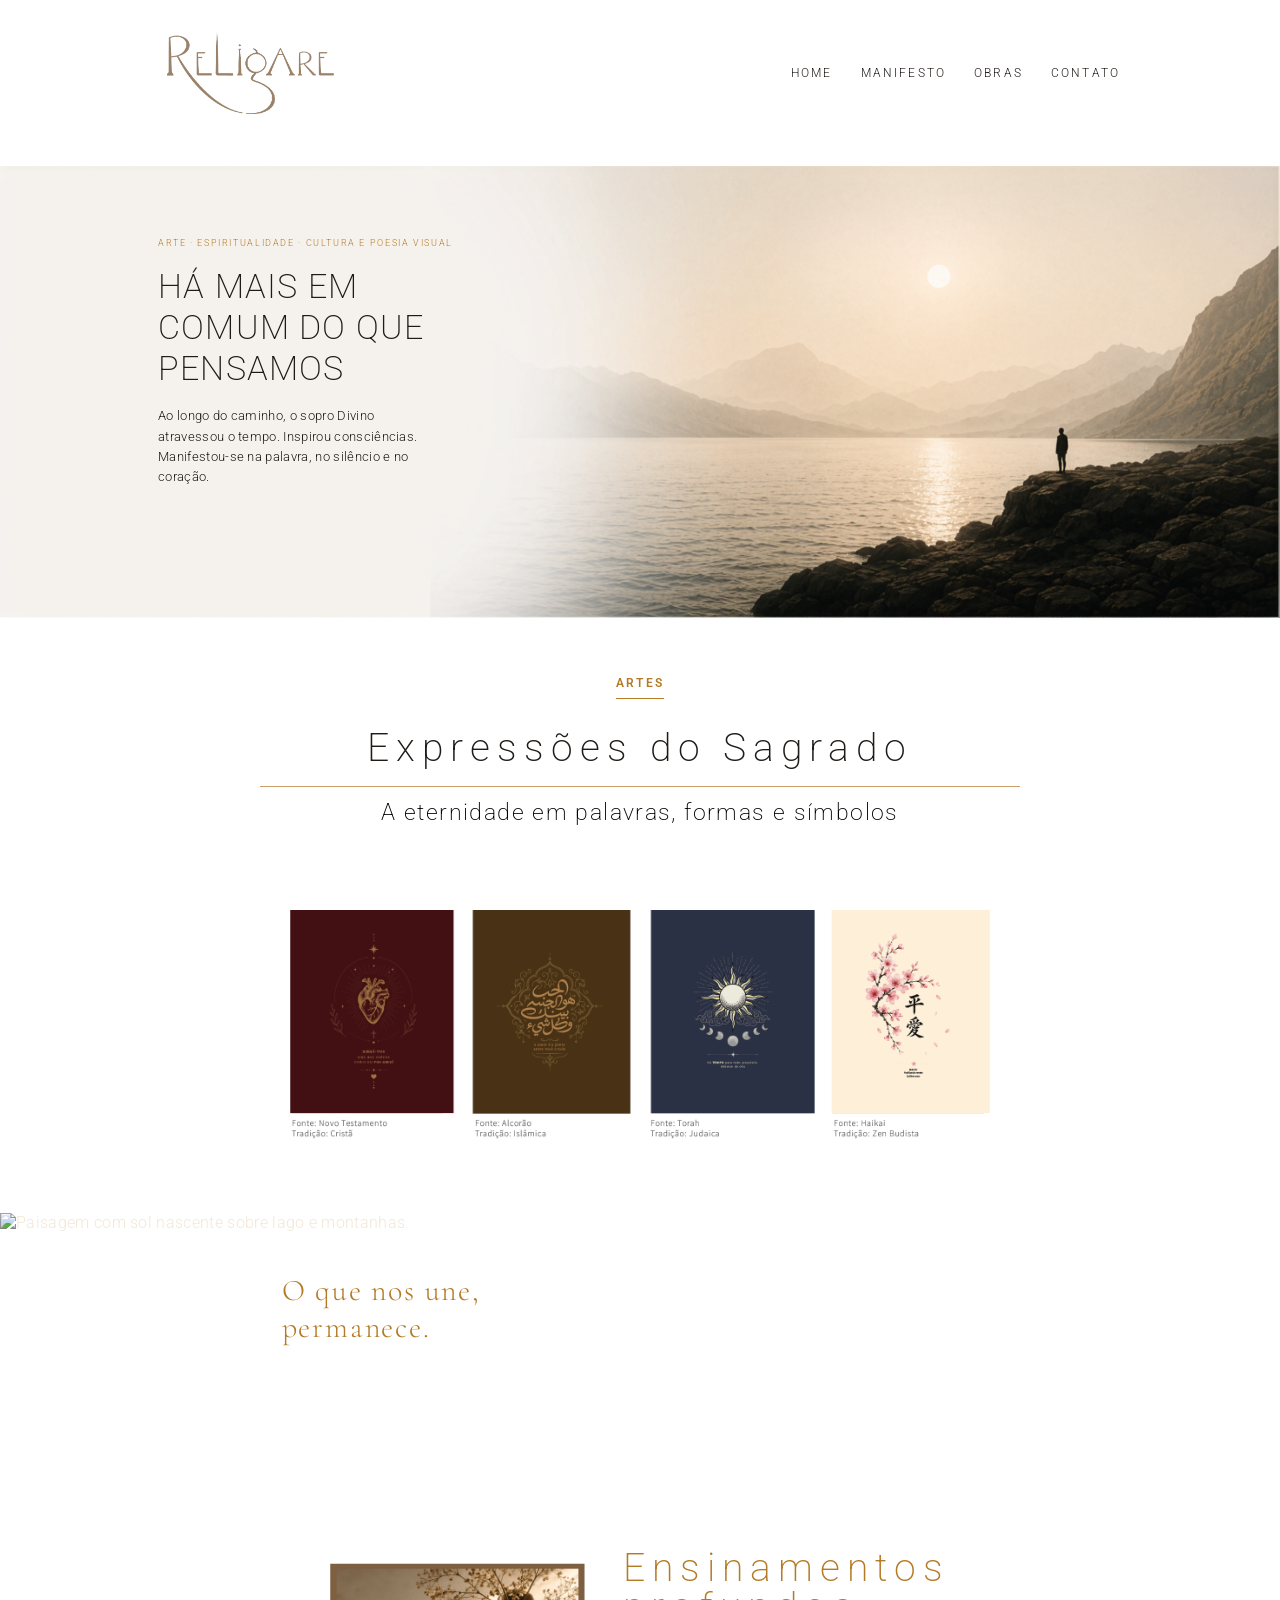
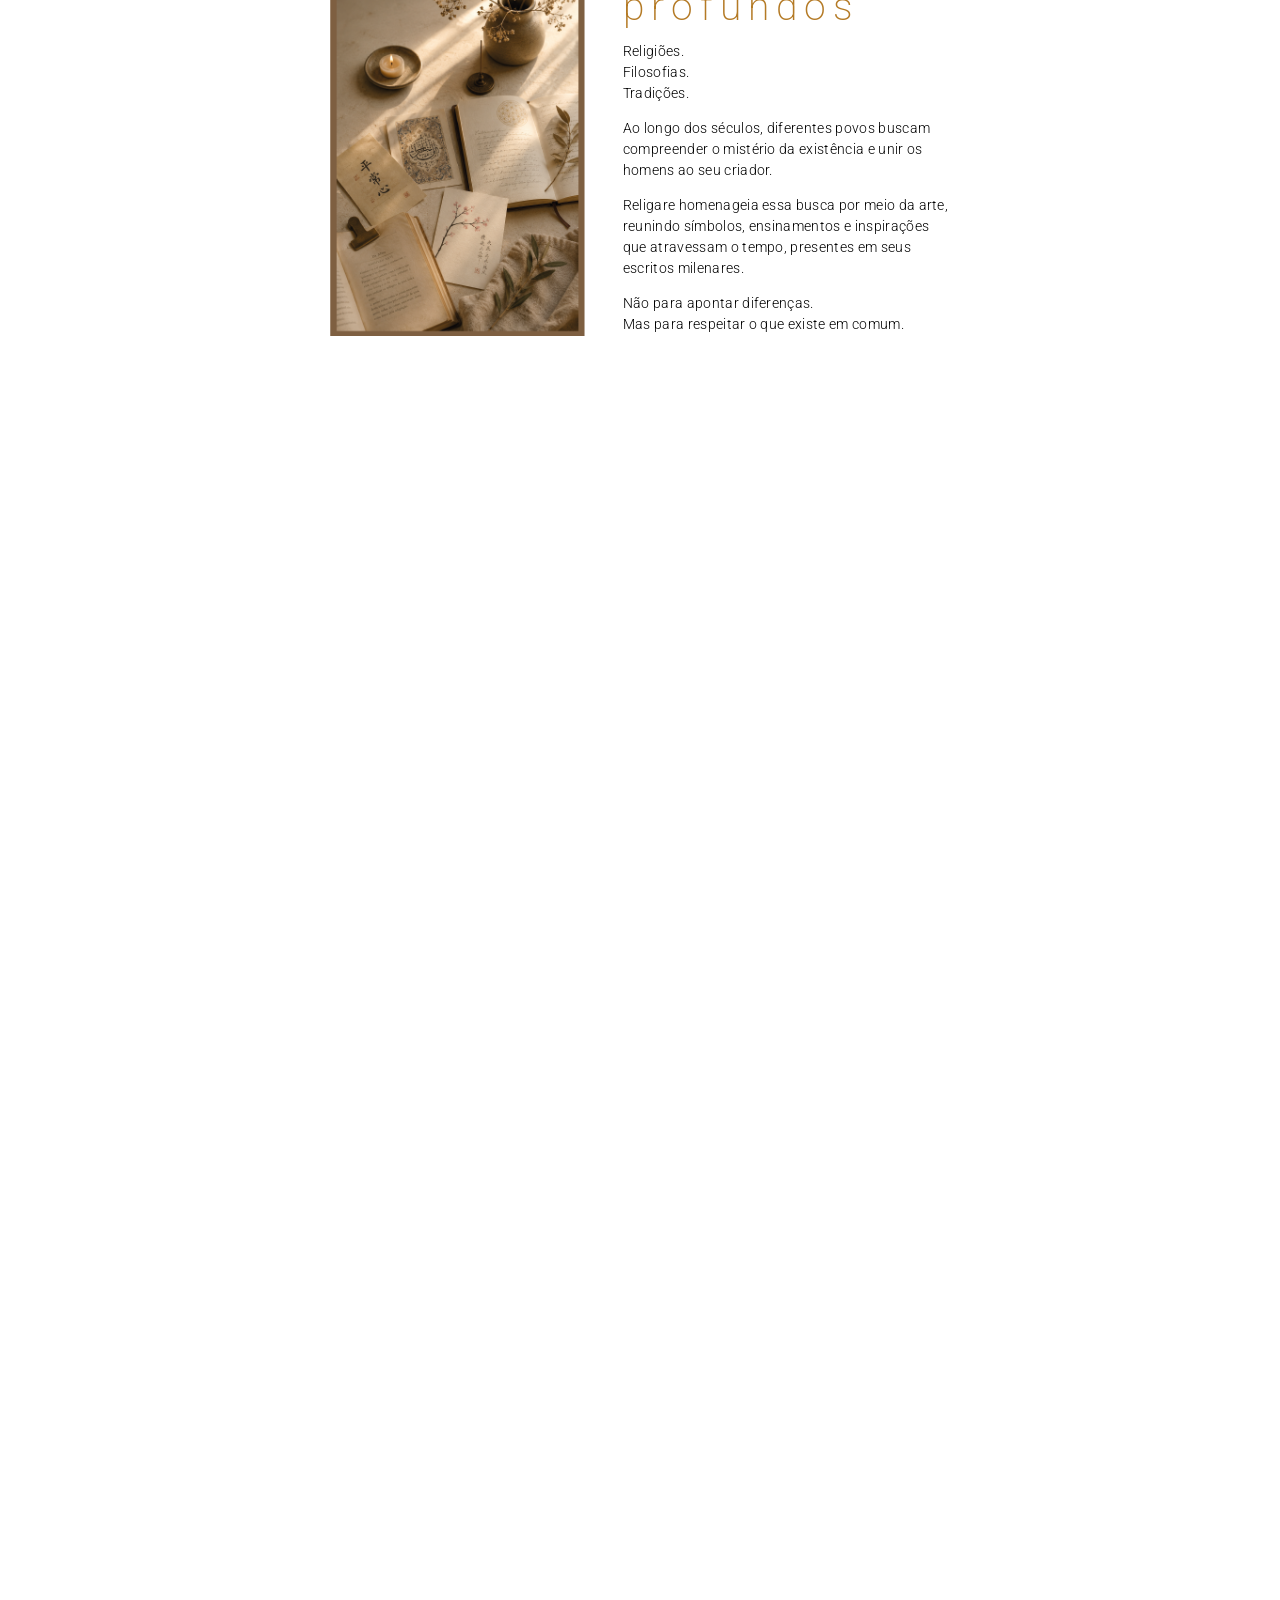
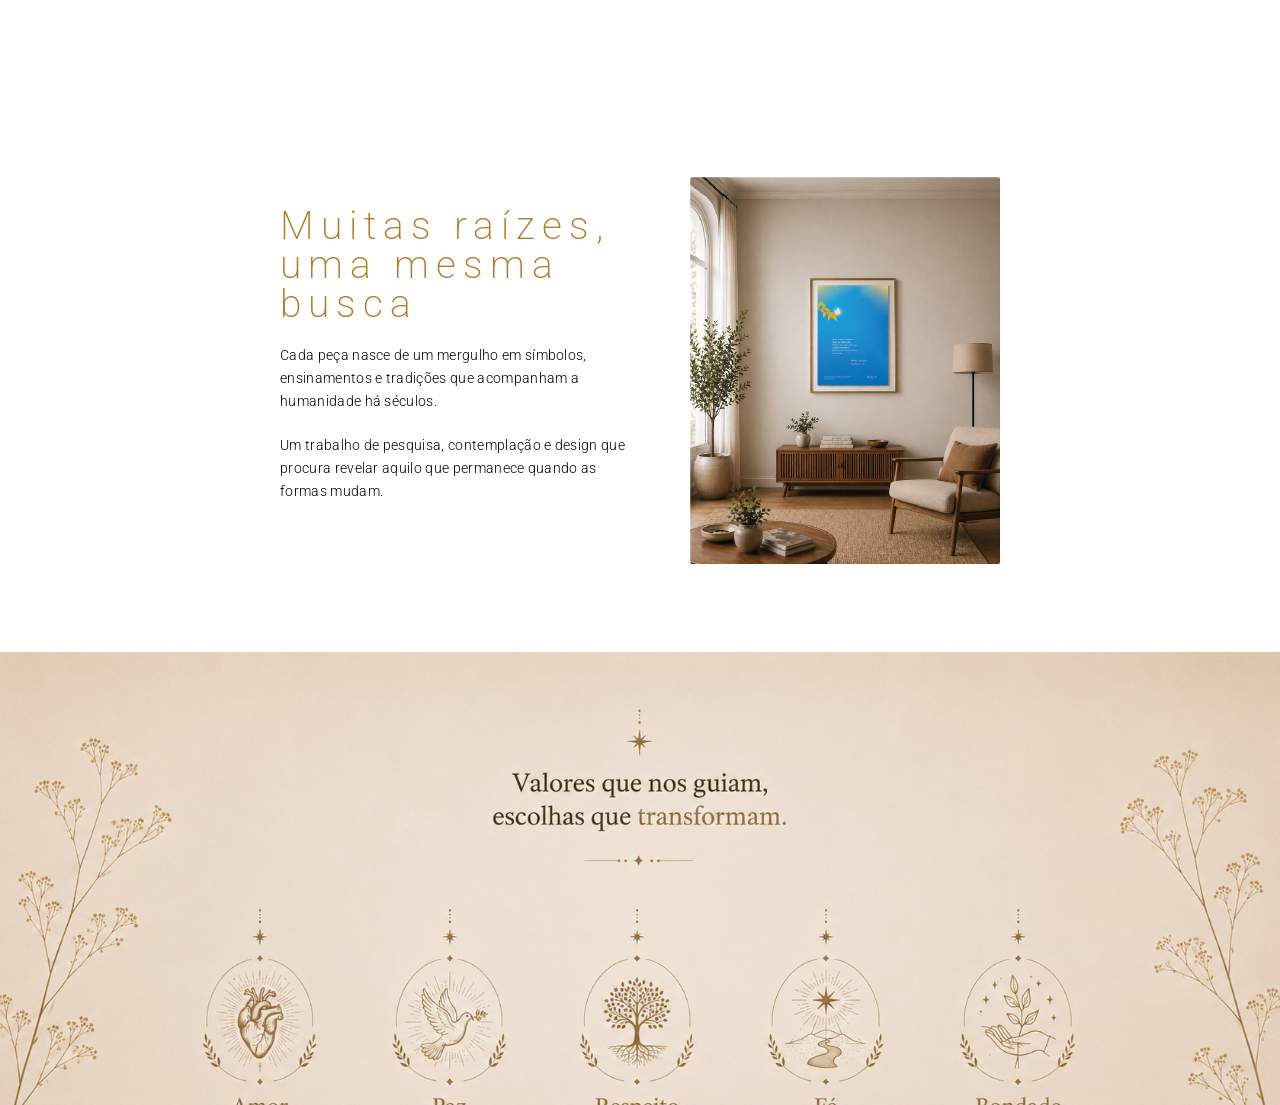
==== commit 62ea9609: "Renomeia menu "peças" para "obras" Co-Authored-By: Claude Opus 5.5 <noreply@anthropic.com>" ====
--- a/index.html
+++ b/index.html
@@ -3,12 +3,21 @@
 <head>
   <meta charset="utf-8" />
   <meta name="viewport" content="width=device-width, initial-scale=1" />
+  <!-- Google tag (gtag.js) -->
+  <script async src="https://www.googletagmanager.com/gtag/js?id=G-QHDVRTDWBX"></script>
+  <script>
+    window.dataLayer = window.dataLayer || [];
+    function gtag(){dataLayer.push(arguments);}
+    gtag('js', new Date());
+
+    gtag('config', 'G-QHDVRTDWBX');
+  </script>
   <title>Religare — Arte, espiritualidade e aquilo que nos une</title>
   <meta name="description" content="Religare: arte, espiritualidade, cultura e poesia visual. Camisetas, pôsteres e fragmentos inspirados em mensagens universais." />
   <link rel="preconnect" href="https://fonts.googleapis.com">
   <link rel="preconnect" href="https://fonts.gstatic.com" crossorigin>
   <link href="https://fonts.googleapis.com/css2?family=Cormorant+Garamond:wght@400;500;600&family=Inter:wght@300;400;500;600&family=Roboto:wght@100;300;400;500;700;900&display=swap" rel="stylesheet">
-  <link rel="stylesheet" href="style.css?v=7" />
+  <link rel="stylesheet" href="style.css?v=10" />
 </head>
 <body>
   <header class="site-header">
@@ -26,7 +35,7 @@
     <nav id="main-nav" class="main-nav" aria-label="Menu principal">
       <a href="index.html">HOME</a>
       <a href="manifesto.html">MANIFESTO</a>
-      <a href="pecas/index.html">PEÇAS</a>
+      <a href="pecas/index.html">OBRAS</a>
       <a href="contato.html">CONTATO</a>
     </nav>
   </header>
@@ -111,13 +120,13 @@
       <img src="assets/marca_bottom.png" alt="Religare" />
       <nav>
         <a href="manifesto.html">manifesto</a>
-        <a href="pecas/index.html">peças</a>
+        <a href="pecas/index.html">obras</a>
         <a href="contato.html">contato</a>
       </nav>
     </div>
     <div class="footer-contact">
       <p>Religare é design, arte, cultura, poesia e espiritualidade. Um convite para reconhecer aquilo que nos conecta.</p>
-      <a class="instagram" href="#">instagram (em breve)</a>
+      <a class="instagram" href="https://www.instagram.com/religare.design/" target="_blank" rel="noopener"><svg width="16" height="16" viewBox="0 0 24 24" fill="none" stroke="currentColor" stroke-width="2" stroke-linecap="round" stroke-linejoin="round" aria-hidden="true"><rect x="2" y="2" width="20" height="20" rx="5" ry="5"></rect><path d="M16 11.37A4 4 0 1 1 12.63 8 4 4 0 0 1 16 11.37z"></path><line x1="17.5" y1="6.5" x2="17.5" y2="6.5"></line></svg>instagram</a>
     </div>
   </footer>
 
--- a/style.css
+++ b/style.css
@@ -482,9 +482,15 @@
 }
 
 .instagram{
-  display:inline-block;
+  display:inline-flex;
+  align-items:center;
+  gap:6px;
   margin-top:28px;
   font-weight:600;
+}
+
+.instagram svg{
+  flex-shrink:0;
 }
 
 @media (max-width:760px){
@@ -1520,6 +1526,54 @@
   width:100%;
   height:auto;
   object-fit:contain;
+  cursor:zoom-in;
+}
+
+.lightbox{
+  position:fixed;
+  inset:0;
+  z-index:500;
+  display:flex;
+  align-items:center;
+  justify-content:center;
+  padding:32px;
+  background:rgba(20,16,14,.92);
+}
+
+.lightbox[hidden]{
+  display:none;
+}
+
+.lightbox img{
+  max-width:100%;
+  max-height:100%;
+  width:auto;
+  height:auto;
+  object-fit:contain;
+  box-shadow:0 20px 60px rgba(0,0,0,.4);
+}
+
+.lightbox-close{
+  position:absolute;
+  top:20px;
+  right:24px;
+  width:44px;
+  height:44px;
+  border:none;
+  border-radius:50%;
+  background:rgba(255,255,255,.1);
+  color:#fff;
+  font-size:28px;
+  line-height:1;
+  cursor:pointer;
+}
+
+.lightbox-close:hover{
+  background:rgba(255,255,255,.2);
+}
+
+body.lightbox-open{
+  overflow:hidden;
 }
 
 .piece-craft{
@@ -1679,6 +1733,15 @@
     margin-bottom:48px;
   }
 
+  .lightbox{
+    padding:16px;
+  }
+
+  .lightbox-close{
+    top:12px;
+    right:12px;
+  }
+
   .piece-specs-grid{
     grid-template-columns:1fr;
     gap:24px;
